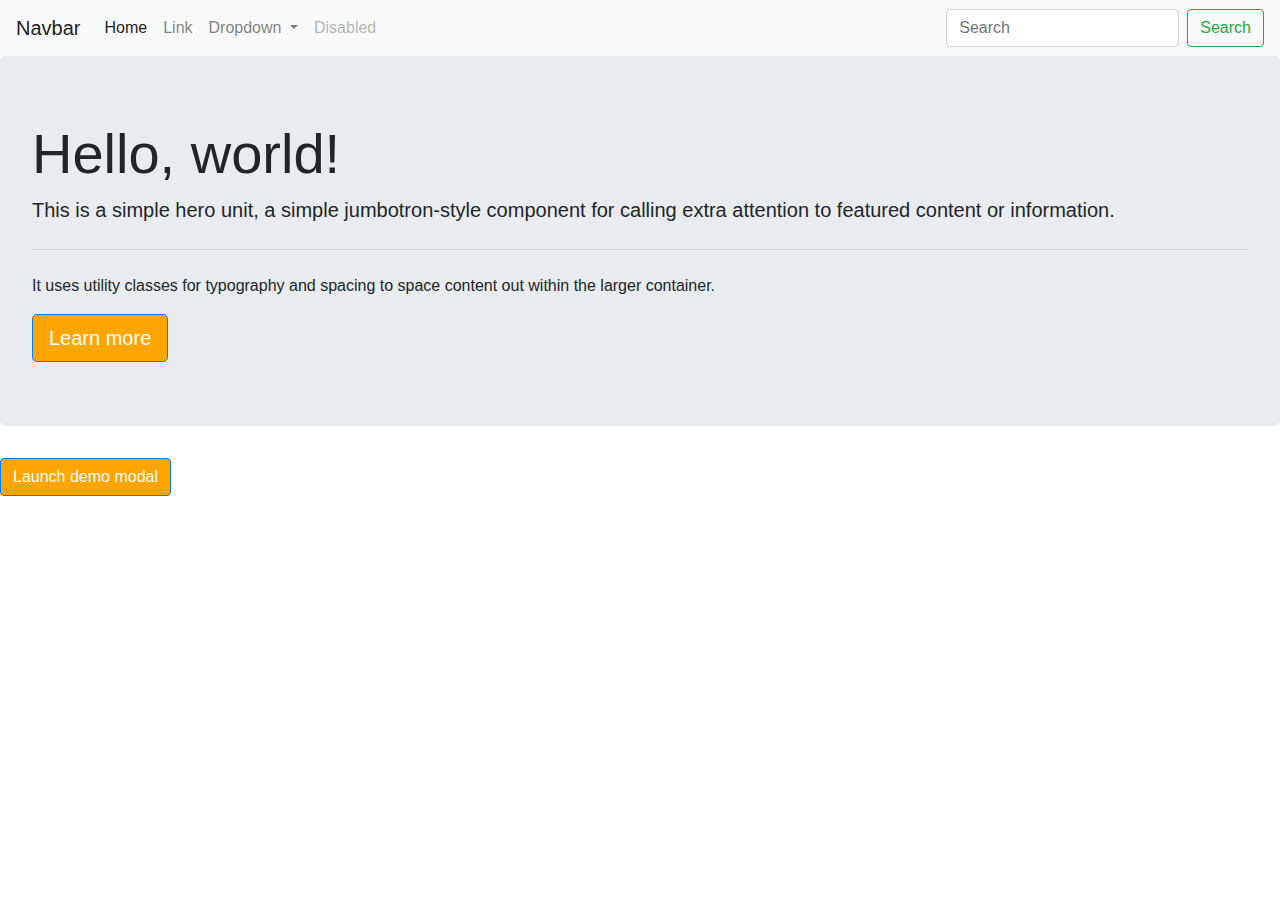
==== index.html @ d2245ed7 "Add files via upload" ====
<!DOCTYPE html>
<html>
<head>
	<title>Bootstrap</title>
	<link rel="stylesheet" href="https://stackpath.bootstrapcdn.com/bootstrap/4.3.1/css/bootstrap.min.css" integrity="sha384-ggOyR0iXCbMQv3Xipma34MD+dH/1fQ784/j6cY/iJTQUOhcWr7x9JvoRxT2MZw1T" crossorigin="anonymous">
	<link rel="stylesheet" type="text/css" href="style.css">
</head>
<body>
	<nav class="navbar navbar-expand-lg navbar-light bg-light">
  <a class="navbar-brand" href="#">Navbar</a>
  <button class="navbar-toggler" type="button" data-toggle="collapse" data-target="#navbarSupportedContent" aria-controls="navbarSupportedContent" aria-expanded="false" aria-label="Toggle navigation">
    <span class="navbar-toggler-icon"></span>
  </button>

  <div class="collapse navbar-collapse" id="navbarSupportedContent">
    <ul class="navbar-nav mr-auto">
      <li class="nav-item active">
        <a class="nav-link" href="#">Home <span class="sr-only">(current)</span></a>
      </li>
      <li class="nav-item">
        <a class="nav-link" href="#">Link</a>
      </li>
      <li class="nav-item dropdown">
        <a class="nav-link dropdown-toggle" href="#" id="navbarDropdown" role="button" data-toggle="dropdown" aria-haspopup="true" aria-expanded="false">
          Dropdown
        </a>
        <div class="dropdown-menu" aria-labelledby="navbarDropdown">
          <a class="dropdown-item" href="#">Action</a>
          <a class="dropdown-item" href="#">Another action</a>
          <div class="dropdown-divider"></div>
          <a class="dropdown-item" href="#">Something else here</a>
        </div>
      </li>
      <li class="nav-item">
        <a class="nav-link disabled" href="#" tabindex="-1" aria-disabled="true">Disabled</a>
      </li>
    </ul>
    <form class="form-inline my-2 my-lg-0">
      <input class="form-control mr-sm-2" type="search" placeholder="Search" aria-label="Search">
      <button class="btn btn-outline-success my-2 my-sm-0" type="submit">Search</button>
    </form>
  </div>
</nav>
<div class="jumbotron">
  <h1 class="display-4">Hello, world!</h1>
  <p class="lead">This is a simple hero unit, a simple jumbotron-style component for calling extra attention to featured content or information.</p>
  <hr class="my-4">
  <p>It uses utility classes for typography and spacing to space content out within the larger container.</p>
  <a class="btn btn-primary btn-lg" href="#" role="button">Learn more</a>
</div>
<!-- Button trigger modal -->
<button type="button" class="btn btn-primary" data-toggle="modal" data-target="#exampleModal">
  Launch demo modal
</button>

<!-- Modal -->
<div class="modal fade" id="exampleModal" tabindex="-1" role="dialog" aria-labelledby="exampleModalLabel" aria-hidden="true">
  <div class="modal-dialog" role="document">
    <div class="modal-content">
      <div class="modal-header">
        <h5 class="modal-title" id="exampleModalLabel">Modal title</h5>
        <button type="button" class="close" data-dismiss="modal" aria-label="Close">
          <span aria-hidden="true">&times;</span>
        </button>
      </div>
      <div class="modal-body">
        ...
      </div>
      <div class="modal-footer">
        <button type="button" class="btn btn-secondary" data-dismiss="modal">Close</button>
        <button type="button" class="btn btn-primary">Save changes</button>
      </div>
    </div>
  </div>
</div>
	<script src="https://code.jquery.com/jquery-3.3.1.slim.min.js" integrity="sha384-q8i/X+965DzO0rT7abK41JStQIAqVgRVzpbzo5smXKp4YfRvH+8abtTE1Pi6jizo" crossorigin="anonymous"></script>
	<script src="https://cdnjs.cloudflare.com/ajax/libs/popper.js/1.14.7/umd/popper.min.js" integrity="sha384-UO2eT0CpHqdSJQ6hJty5KVphtPhzWj9WO1clHTMGa3JDZwrnQq4sF86dIHNDz0W1" crossorigin="anonymous"></script>
	<script src="https://stackpath.bootstrapcdn.com/bootstrap/4.3.1/js/bootstrap.min.js" integrity="sha384-JjSmVgyd0p3pXB1rRibZUAYoIIy6OrQ6VrjIEaFf/nJGzIxFDsf4x0xIM+B07jRM" crossorigin="anonymous"></script>

</body>
</html>
---- style.css ----
.btn-primary {
	background-color: orange;
}

.btn-primary:hover {
	background-color: black;
}
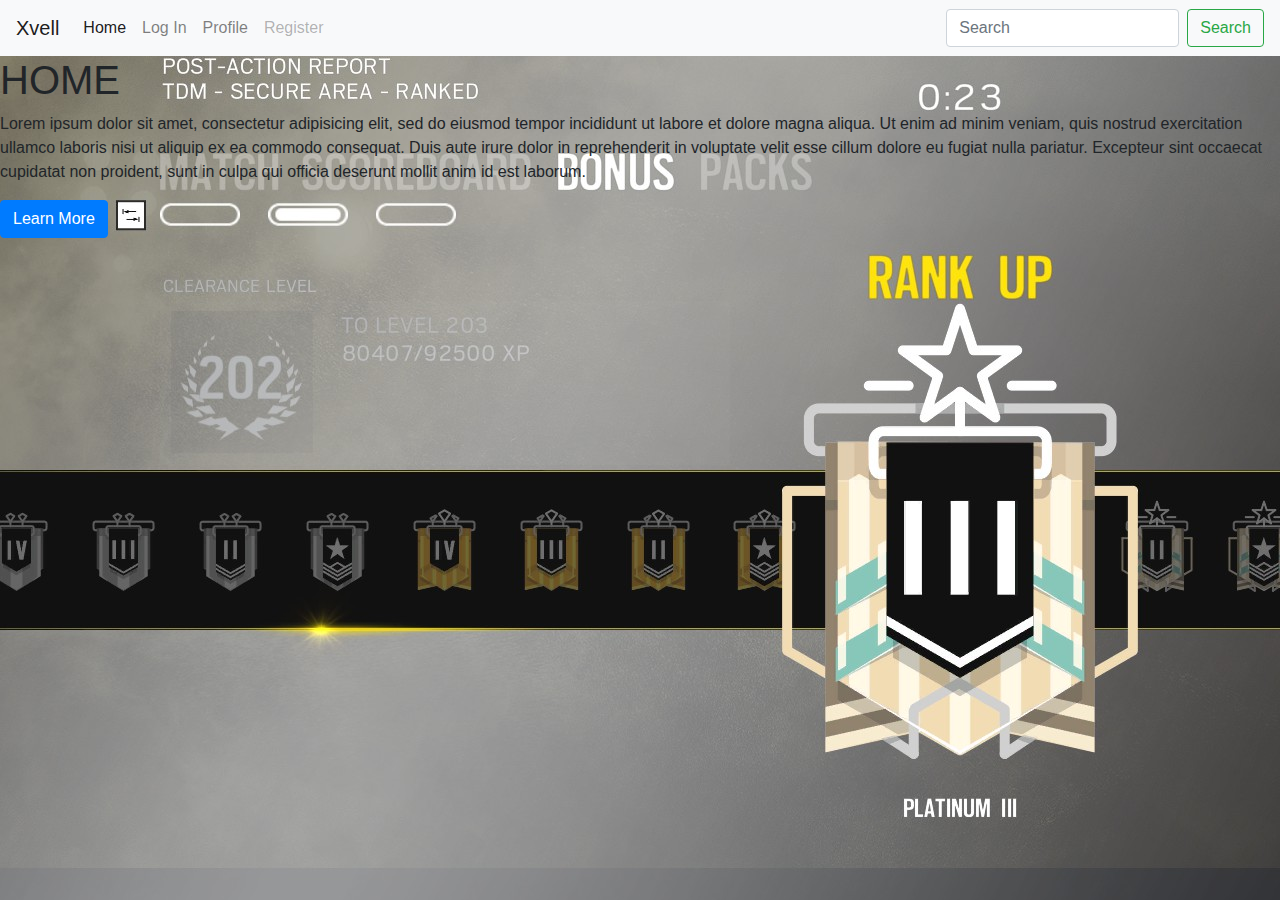
==== commit ce24ad6b: "Add files via upload" ====
--- a/index.html
+++ b/index.html
@@ -1,81 +1,50 @@
 <!DOCTYPE html>
 <html>
 <head>
-	<title>Bootstrap</title>
+	<title>New Project</title>
 	<link rel="stylesheet" href="https://stackpath.bootstrapcdn.com/bootstrap/4.3.1/css/bootstrap.min.css" integrity="sha384-ggOyR0iXCbMQv3Xipma34MD+dH/1fQ784/j6cY/iJTQUOhcWr7x9JvoRxT2MZw1T" crossorigin="anonymous">
-	<link rel="stylesheet" type="text/css" href="style.css">
 </head>
 <body>
-	<nav class="navbar navbar-expand-lg navbar-light bg-light">
-  <a class="navbar-brand" href="#">Navbar</a>
-  <button class="navbar-toggler" type="button" data-toggle="collapse" data-target="#navbarSupportedContent" aria-controls="navbarSupportedContent" aria-expanded="false" aria-label="Toggle navigation">
-    <span class="navbar-toggler-icon"></span>
-  </button>
+<!-- NAVIGATION BAR ELEMENT STARTS-->
+		<nav class="navbar navbar-expand-lg navbar-light bg-light">
+  		<a class="navbar-brand" href="index.html">Xvell</a>
+  		<button class="navbar-toggler" type="button" data-toggle="collapse" data-target="#navbarSupportedContent" aria-controls="navbarSupportedContent" aria-expanded="false" aria-label="Toggle navigation">
+    	<span class="navbar-toggler-icon"></span>
+  		</button>
 
-  <div class="collapse navbar-collapse" id="navbarSupportedContent">
-    <ul class="navbar-nav mr-auto">
-      <li class="nav-item active">
-        <a class="nav-link" href="#">Home <span class="sr-only">(current)</span></a>
-      </li>
-      <li class="nav-item">
-        <a class="nav-link" href="#">Link</a>
-      </li>
-      <li class="nav-item dropdown">
-        <a class="nav-link dropdown-toggle" href="#" id="navbarDropdown" role="button" data-toggle="dropdown" aria-haspopup="true" aria-expanded="false">
-          Dropdown
-        </a>
-        <div class="dropdown-menu" aria-labelledby="navbarDropdown">
-          <a class="dropdown-item" href="#">Action</a>
-          <a class="dropdown-item" href="#">Another action</a>
-          <div class="dropdown-divider"></div>
-          <a class="dropdown-item" href="#">Something else here</a>
-        </div>
-      </li>
-      <li class="nav-item">
-        <a class="nav-link disabled" href="#" tabindex="-1" aria-disabled="true">Disabled</a>
-      </li>
-    </ul>
-    <form class="form-inline my-2 my-lg-0">
-      <input class="form-control mr-sm-2" type="search" placeholder="Search" aria-label="Search">
-      <button class="btn btn-outline-success my-2 my-sm-0" type="submit">Search</button>
-    </form>
-  </div>
-</nav>
-<div class="jumbotron">
-  <h1 class="display-4">Hello, world!</h1>
-  <p class="lead">This is a simple hero unit, a simple jumbotron-style component for calling extra attention to featured content or information.</p>
-  <hr class="my-4">
-  <p>It uses utility classes for typography and spacing to space content out within the larger container.</p>
-  <a class="btn btn-primary btn-lg" href="#" role="button">Learn more</a>
-</div>
-<!-- Button trigger modal -->
-<button type="button" class="btn btn-primary" data-toggle="modal" data-target="#exampleModal">
-  Launch demo modal
-</button>
-
-<!-- Modal -->
-<div class="modal fade" id="exampleModal" tabindex="-1" role="dialog" aria-labelledby="exampleModalLabel" aria-hidden="true">
-  <div class="modal-dialog" role="document">
-    <div class="modal-content">
-      <div class="modal-header">
-        <h5 class="modal-title" id="exampleModalLabel">Modal title</h5>
-        <button type="button" class="close" data-dismiss="modal" aria-label="Close">
-          <span aria-hidden="true">&times;</span>
-        </button>
-      </div>
-      <div class="modal-body">
-        ...
-      </div>
-      <div class="modal-footer">
-        <button type="button" class="btn btn-secondary" data-dismiss="modal">Close</button>
-        <button type="button" class="btn btn-primary">Save changes</button>
-      </div>
-    </div>
-  </div>
-</div>
-	<script src="https://code.jquery.com/jquery-3.3.1.slim.min.js" integrity="sha384-q8i/X+965DzO0rT7abK41JStQIAqVgRVzpbzo5smXKp4YfRvH+8abtTE1Pi6jizo" crossorigin="anonymous"></script>
-	<script src="https://cdnjs.cloudflare.com/ajax/libs/popper.js/1.14.7/umd/popper.min.js" integrity="sha384-UO2eT0CpHqdSJQ6hJty5KVphtPhzWj9WO1clHTMGa3JDZwrnQq4sF86dIHNDz0W1" crossorigin="anonymous"></script>
-	<script src="https://stackpath.bootstrapcdn.com/bootstrap/4.3.1/js/bootstrap.min.js" integrity="sha384-JjSmVgyd0p3pXB1rRibZUAYoIIy6OrQ6VrjIEaFf/nJGzIxFDsf4x0xIM+B07jRM" crossorigin="anonymous"></script>
-
+  		<div class="collapse navbar-collapse" id="navbarSupportedContent">
+    	<ul class="navbar-nav mr-auto">
+      	<li class="nav-item active">
+        <a class="nav-link" href="index.html">Home <span class="sr-only">(current)</span></a>
+      	</li>
+      	<li class="nav-item">
+        <a class="nav-link" href="login.html">Log In</a>
+      	</li>
+      	<li class="nav-item">
+        <a class="nav-link" href="profile.html">Profile</a>
+      	</li>
+      	<li class="nav-item">
+        <a class="nav-link disabled" href="#" tabindex="-1" aria-disabled="true">Register</a>
+      	</li>
+    	</ul>
+    	<form class="form-inline my-2 my-lg-0">
+      	<input class="form-control mr-sm-2" type="search" placeholder="Search" aria-label="Search">
+      	<button class="btn btn-outline-success my-2 my-sm-0" type="submit">Search</button>
+    	</form>
+  		</div>
+		</nav>
+<!-- NAVIGATION BAR ELEMENT ENDS -->
+		<h1>HOME</h1>
+		<p>Lorem ipsum dolor sit amet, consectetur adipisicing elit, sed do eiusmod
+		tempor incididunt ut labore et dolore magna aliqua. Ut enim ad minim veniam,
+		quis nostrud exercitation ullamco laboris nisi ut aliquip ex ea commodo
+		consequat. Duis aute irure dolor in reprehenderit in voluptate velit esse
+		cillum dolore eu fugiat nulla pariatur. Excepteur sint occaecat cupidatat non
+		proident, sunt in culpa qui officia deserunt mollit anim id est laborum.</p>
+    <body background="background.jpg">
+    <button type="button" class="btn btn-primary">Learn More</button>
+		<script src="https://code.jquery.com/jquery-3.3.1.slim.min.js" integrity="sha384-q8i/X+965DzO0rT7abK41JStQIAqVgRVzpbzo5smXKp4YfRvH+8abtTE1Pi6jizo" crossorigin="anonymous"></script>
+		<script src="https://cdnjs.cloudflare.com/ajax/libs/popper.js/1.14.7/umd/popper.min.js" integrity="sha384-UO2eT0CpHqdSJQ6hJty5KVphtPhzWj9WO1clHTMGa3JDZwrnQq4sF86dIHNDz0W1" crossorigin="anonymous"></script>
+		<script src="https://stackpath.bootstrapcdn.com/bootstrap/4.3.1/js/bootstrap.min.js" integrity="sha384-JjSmVgyd0p3pXB1rRibZUAYoIIy6OrQ6VrjIEaFf/nJGzIxFDsf4x0xIM+B07jRM" crossorigin="anonymous"></script>
 </body>
 </html>